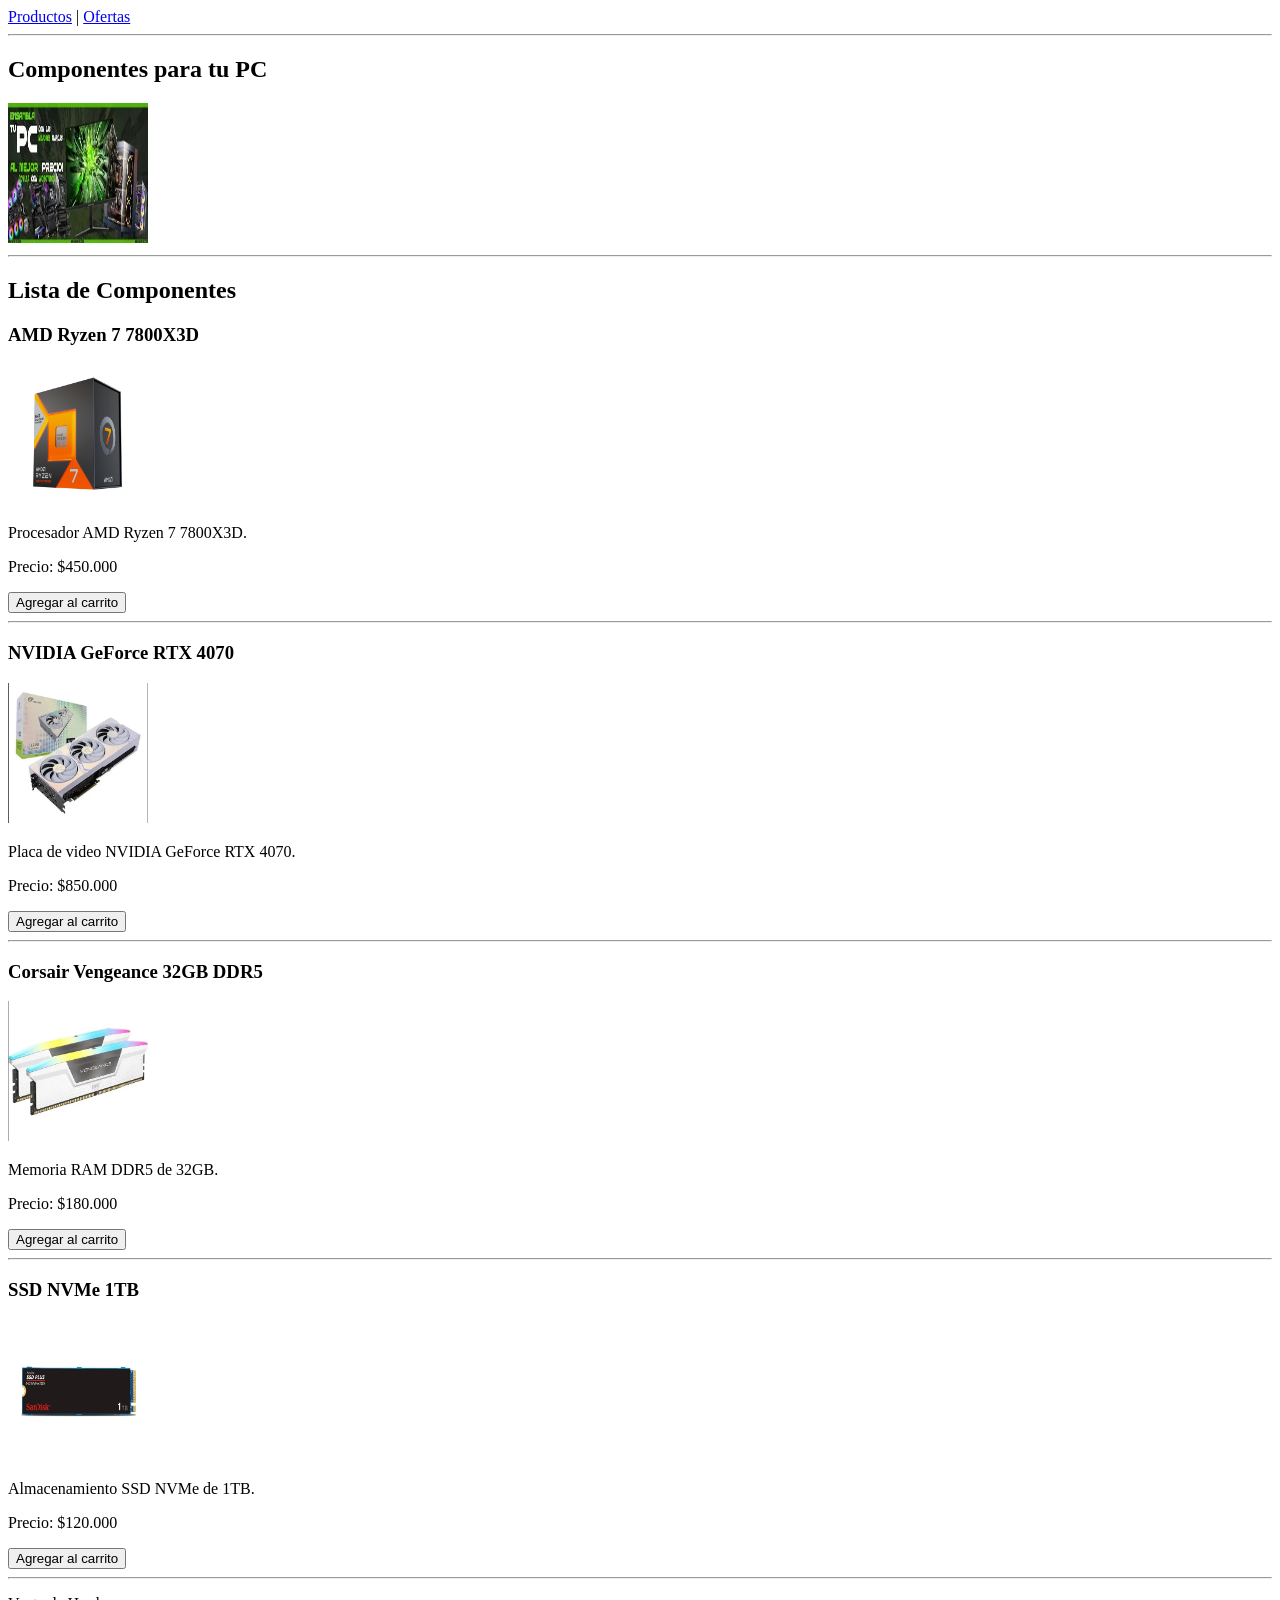
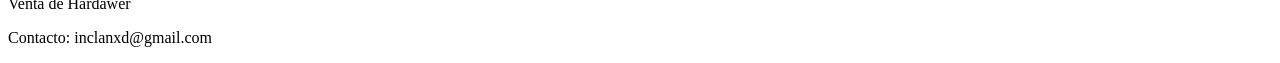
==== Proyecto-De-Implementacion-de-Sitios-Web-Dinamicos/index.html @ 63123d8c "Add files via upload" ====
<!DOCTYPE html>
<html lang="es">
<head>
    <meta charset="UTF-8">
    <meta name="viewport" content="width=device-width, initial-scale=1.0">
    <link rel="stylesheet" href="style.css">
</head>

<body>
<header>
    <nav>
        <a href="#">Productos</a> |
        <a href="#">Ofertas</a> 
    </nav>
</header>

<hr>

<section>
    <h2>Componentes para tu PC</h2>
        <img src="./img/BANNER.png">
</section>
<hr>

<main>
    <h2>Lista de Componentes</h2>
    <article>
        <h3>AMD Ryzen 7 7800X3D</h3>

            <img
                src="./img/Ryzen7.png"
            >

            <p>Procesador AMD Ryzen 7 7800X3D.</p>
            <p>Precio: $450.000</p>

            <button>Agregar al carrito</button>
        </article>

        <hr>

        <article>
            <h3>NVIDIA GeForce RTX 4070</h3>

            <img
                src="./img/RTX.png"
            >

            <p>Placa de video NVIDIA GeForce RTX 4070.</p>
            <p>Precio: $850.000</p>

            <button>Agregar al carrito</button>
        </article>

        <hr>

        
        <article>
            <h3>Corsair Vengeance 32GB DDR5</h3>

            <img
                src="./img/RAM.png"
            >

            <p>Memoria RAM DDR5 de 32GB.</p>
            <p>Precio: $180.000</p>

            <button>Agregar al carrito</button>
        </article>

        <hr>

        
        <article>
            <h3>SSD NVMe 1TB</h3>

            <img
                src="./img/SSD.jpg"
            >

            <p>Almacenamiento SSD NVMe de 1TB.</p>
            <p>Precio: $120.000</p>

            <button>Agregar al carrito</button>
    </article>

</main>
    <hr>
<footer>
    <p>Venta de Hardawer</p>
    <p>Contacto: inclanxd@gmail.com</p>
</footer>

</body>
</html>
---- Proyecto-De-Implementacion-de-Sitios-Web-Dinamicos/style.css ----
img {
width: 140px;
height: 140px;

}
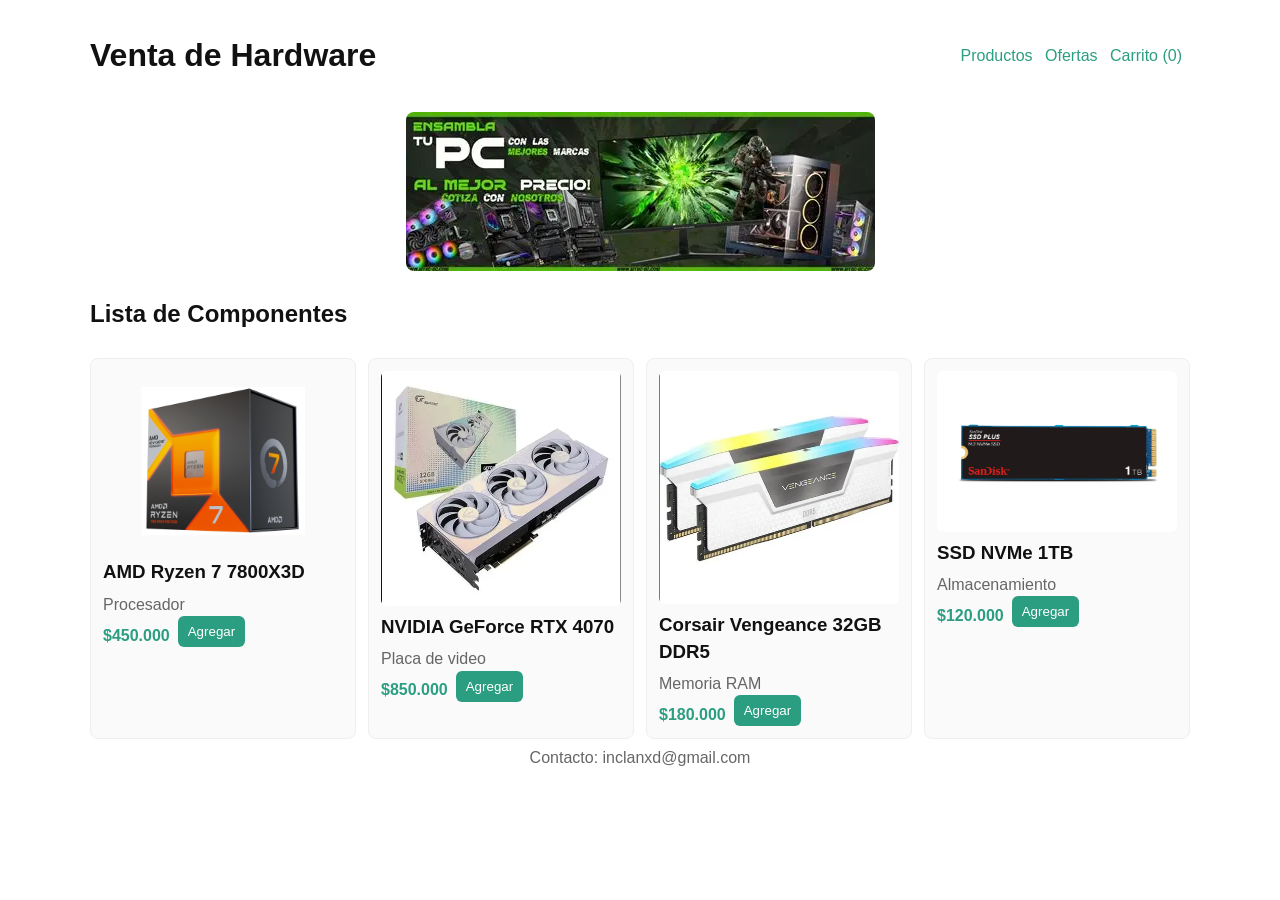
==== commit 3fb90f18: "Add responsive cart, product details, and mobile-friendly layout" ====
--- a/Proyecto-De-Implementacion-de-Sitios-Web-Dinamicos/index.html
+++ b/Proyecto-De-Implementacion-de-Sitios-Web-Dinamicos/index.html
@@ -7,90 +7,78 @@
 </head>
 
 <body>
-<header>
-    <nav>
-        <a href="#">Productos</a> |
-        <a href="#">Ofertas</a> 
-    </nav>
-</header>
+<div class="container">
+    <header>
+        <h1 class="center">Venta de Hardware</h1>
+        <nav>
+            <a href="#">Productos</a>
+            <a href="#">Ofertas</a>
+            <a href="carrito.html">Carrito (<span id="cart-count">0</span>)</a>
+        </nav>
+    </header>
 
-<hr>
+    <main>
+        <section class="center">
+            <img src="./img/BANNER.png" alt="Banner" style="max-width:100%;border-radius:8px">
+        </section>
 
-<section>
-    <h2>Componentes para tu PC</h2>
-        <img src="./img/BANNER.png">
-</section>
-<hr>
+        <h2>Lista de Componentes</h2>
+        <section class="products" id="products">
+            <article class="product" data-name="AMD Ryzen 7 7800X3D" data-description="Procesador AMD Ryzen 7 7800X3D." data-price="$450.000" data-img="./img/Ryzen7.png">
+                <img src="./img/Ryzen7.png" alt="Ryzen7">
+                <h3>AMD Ryzen 7 7800X3D</h3>
+                <div class="muted">Procesador</div>
+                <div class="row"><div class="price">$450.000</div><button class="btn add-to-cart">Agregar</button></div>
+            </article>
 
-<main>
-    <h2>Lista de Componentes</h2>
-    <article>
-        <h3>AMD Ryzen 7 7800X3D</h3>
+            <article class="product" data-name="NVIDIA GeForce RTX 4070" data-description="Placa de video NVIDIA GeForce RTX 4070." data-price="$850.000" data-img="./img/RTX.png">
+                <img src="./img/RTX.png" alt="RTX">
+                <h3>NVIDIA GeForce RTX 4070</h3>
+                <div class="muted">Placa de video</div>
+                <div class="row"><div class="price">$850.000</div><button class="btn add-to-cart">Agregar</button></div>
+            </article>
 
-            <img
-                src="./img/Ryzen7.png"
-            >
+            <article class="product" data-name="Corsair Vengeance 32GB DDR5" data-description="Memoria RAM DDR5 de 32GB." data-price="$180.000" data-img="./img/RAM.png">
+                <img src="./img/RAM.png" alt="RAM">
+                <h3>Corsair Vengeance 32GB DDR5</h3>
+                <div class="muted">Memoria RAM</div>
+                <div class="row"><div class="price">$180.000</div><button class="btn add-to-cart">Agregar</button></div>
+            </article>
 
-            <p>Procesador AMD Ryzen 7 7800X3D.</p>
-            <p>Precio: $450.000</p>
+            <article class="product" data-name="SSD NVMe 1TB" data-description="Almacenamiento SSD NVMe de 1TB." data-price="$120.000" data-img="./img/SSD.jpg">
+                <img src="./img/SSD.jpg" alt="SSD">
+                <h3>SSD NVMe 1TB</h3>
+                <div class="muted">Almacenamiento</div>
+                <div class="row"><div class="price">$120.000</div><button class="btn add-to-cart">Agregar</button></div>
+            </article>
+        </section>
+    </main>
 
-            <button>Agregar al carrito</button>
-        </article>
+    <footer class="center muted">Contacto: inclanxd@gmail.com</footer>
+</div>
 
-        <hr>
+<script>
+    const readCart = () => JSON.parse(localStorage.getItem('cart')||'[]');
+    const saveCart = c => localStorage.setItem('cart', JSON.stringify(c));
+    const updateCartCount = () => { const el = document.getElementById('cart-count'); if(el) el.textContent = readCart().length; };
+    const addToCart = p => { const c = readCart(); c.push(p); saveCart(c); updateCartCount(); alert('Agregado al carrito'); };
 
-        <article>
-            <h3>NVIDIA GeForce RTX 4070</h3>
+    document.addEventListener('click', (e)=>{
+        const add = e.target.closest('.add-to-cart');
+        if(add){
+            e.stopPropagation();
+            const art = add.closest('.product');
+            addToCart({name: art.dataset.name, description: art.dataset.description, price: art.dataset.price, img: art.dataset.img});
+            return;
+        }
+        const art = e.target.closest('.product');
+        if(art) {
+            const q = new URLSearchParams({name: art.dataset.name, description: art.dataset.description, price: art.dataset.price, img: art.dataset.img});
+            window.location.href = 'productos.html?'+q.toString();
+        }
+    });
 
-            <img
-                src="./img/RTX.png"
-            >
-
-            <p>Placa de video NVIDIA GeForce RTX 4070.</p>
-            <p>Precio: $850.000</p>
-
-            <button>Agregar al carrito</button>
-        </article>
-
-        <hr>
-
-        
-        <article>
-            <h3>Corsair Vengeance 32GB DDR5</h3>
-
-            <img
-                src="./img/RAM.png"
-            >
-
-            <p>Memoria RAM DDR5 de 32GB.</p>
-            <p>Precio: $180.000</p>
-
-            <button>Agregar al carrito</button>
-        </article>
-
-        <hr>
-
-        
-        <article>
-            <h3>SSD NVMe 1TB</h3>
-
-            <img
-                src="./img/SSD.jpg"
-            >
-
-            <p>Almacenamiento SSD NVMe de 1TB.</p>
-            <p>Precio: $120.000</p>
-
-            <button>Agregar al carrito</button>
-    </article>
-
-</main>
-    <hr>
-<footer>
-    <p>Venta de Hardawer</p>
-    <p>Contacto: inclanxd@gmail.com</p>
-</footer>
-
+    document.addEventListener('DOMContentLoaded', updateCartCount);
+</script>
 </body>
 </html>
-
--- a/Proyecto-De-Implementacion-de-Sitios-Web-Dinamicos/style.css
+++ b/Proyecto-De-Implementacion-de-Sitios-Web-Dinamicos/style.css
@@ -1,5 +1,43 @@
-img {
-width: 140px;
-height: 140px;
+:root{
+    --bg:#fff;
+    --accent:#2b9e81;
+    --muted:#666;
+    --card:#fafafa;
+    --gap:12px;
+}
+*{box-sizing:border-box}
+body{
+    margin:0;
+    font-family:Arial,Helvetica,sans-serif;
+    background:var(--bg);
+    color:#111;
+    line-height:1.4;
+    padding:0 12px 40px;
+}
+header{display:flex;align-items:center;justify-content:space-between;padding:12px 0}
+nav a{color:var(--accent);text-decoration:none;margin-right:8px}
+.container{max-width:1100px;margin:0 auto}
+.products{display:grid;grid-template-columns:repeat(auto-fit,minmax(220px,1fr));gap:var(--gap);padding:8px 0}
+article.product{background:var(--card);padding:12px;border-radius:8px;border:1px solid #eee;cursor:pointer;display:flex;flex-direction:column;align-items:flex-start}
+article.product img{width:100%;height:auto;border-radius:6px;object-fit:cover}
+h3{margin:8px 0}
+.price{color:var(--accent);font-weight:700;margin-top:auto}
+.btn{background:var(--accent);color:#fff;border:none;padding:8px 10px;border-radius:6px;cursor:pointer}
+.btn.secondary{background:#eee;color:#111}
+.row{display:flex;gap:8px;align-items:center}
+.product-detail{max-width:900px;margin:16px auto;padding:12px}
+.cart-item{display:flex;gap:12px;align-items:center;padding:12px;border-bottom:1px solid #eee}
+.cart-item img{width:90px;height:auto;border-radius:6px}
+.muted{color:var(--muted)}
 
-}+/* responsive tweaks */
+@media (max-width:600px){
+    body{padding:8px}
+    .products{grid-template-columns:1fr}
+    header{flex-direction:column;align-items:flex-start;gap:8px}
+    .cart-item{flex-direction:column;align-items:flex-start}
+    .cart-item img{width:100%}
+}
+
+/* small helpers */
+.center{text-align:center}
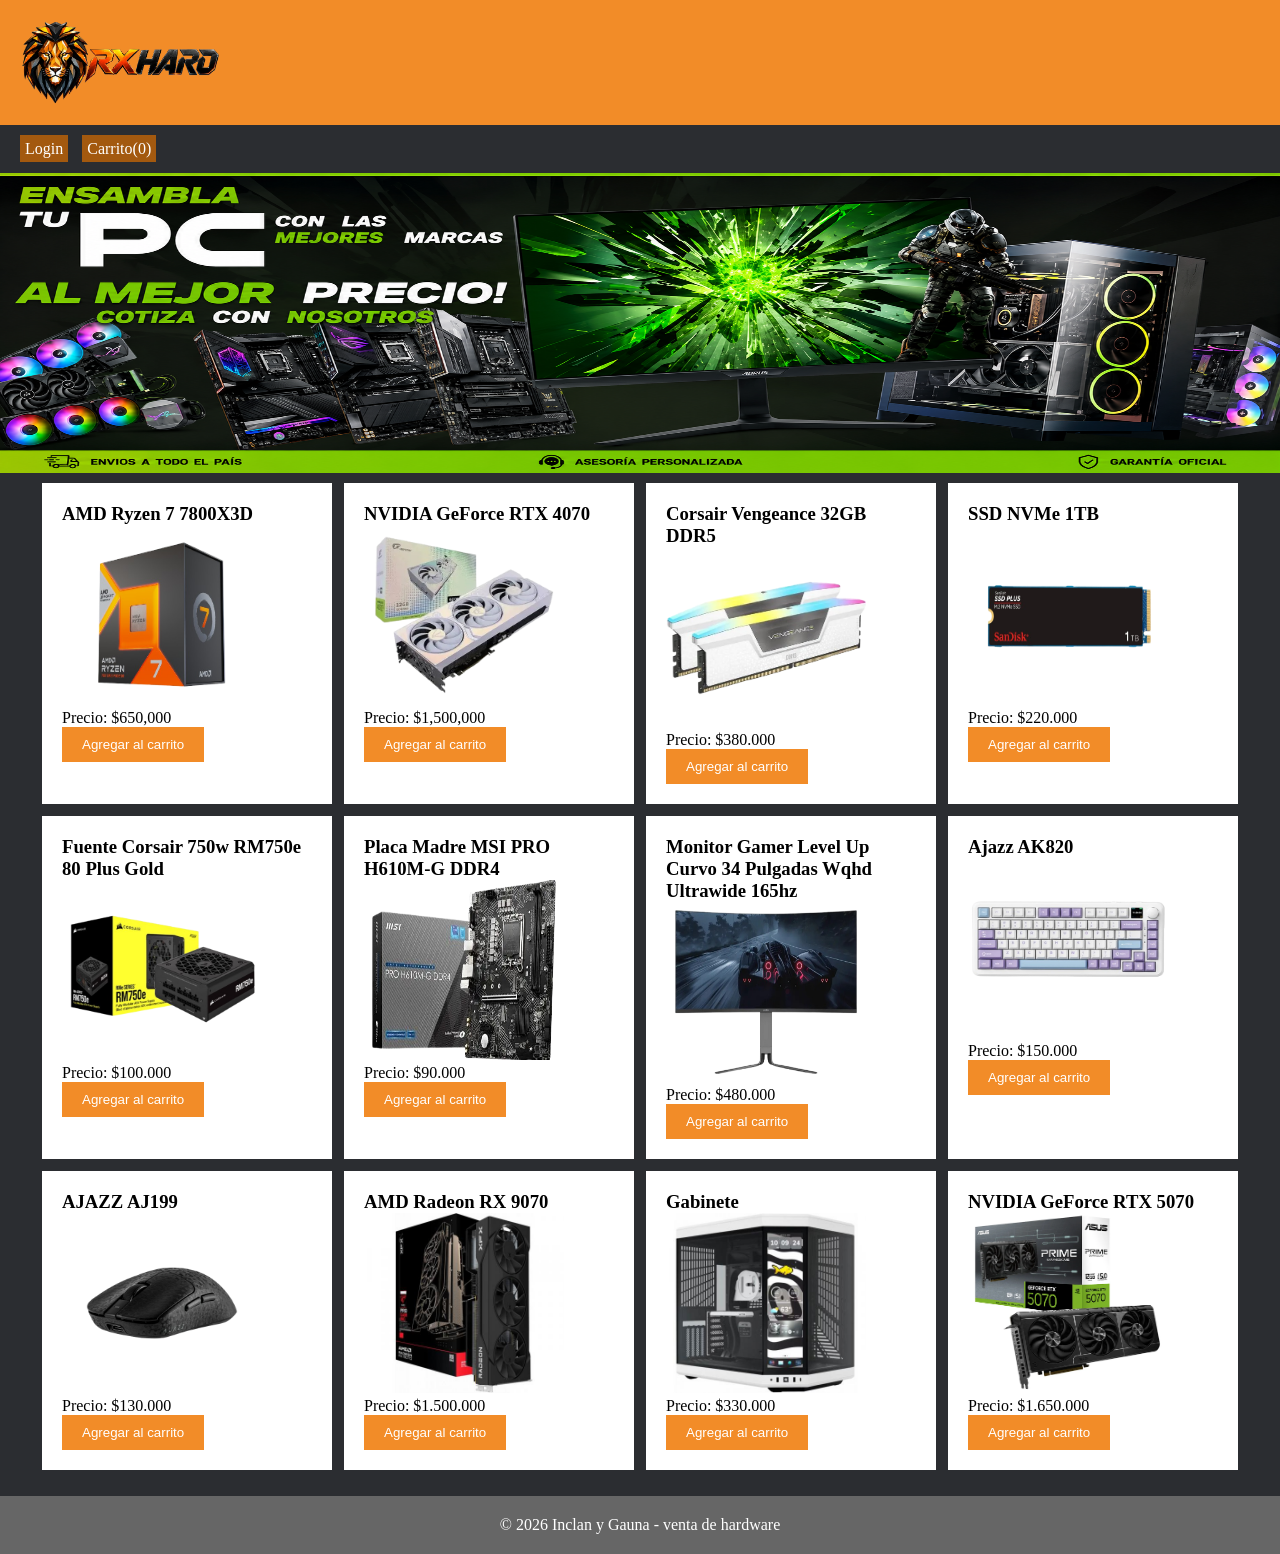
==== commit 67c582f8: "cambios" ====
--- a/Proyecto-De-Implementacion-de-Sitios-Web-Dinamicos/index.html
+++ b/Proyecto-De-Implementacion-de-Sitios-Web-Dinamicos/index.html
@@ -4,81 +4,108 @@
     <meta charset="UTF-8">
     <meta name="viewport" content="width=device-width, initial-scale=1.0">
     <link rel="stylesheet" href="style.css">
+    <script src="./script.js"></script>
 </head>
 
 <body>
-<div class="container">
-    <header>
-        <h1 class="center">Venta de Hardware</h1>
-        <nav>
-            <a href="#">Productos</a>
-            <a href="#">Ofertas</a>
-            <a href="carrito.html">Carrito (<span id="cart-count">0</span>)</a>
-        </nav>
-    </header>
+<header>
+    <img src="./img/logo.png">
+</header>
+ <nav>
+    <a href="./html/login.html">Login</a>
+    <a href="./html/carrito.html">Carrito(<span id="cart-count">0</span>)</a>
+</nav>
 
-    <main>
-        <section class="center">
-            <img src="./img/BANNER.png" alt="Banner" style="max-width:100%;border-radius:8px">
-        </section>
+<section>
+    <img src="./img/BANNER.png">
+</section>
+<main  id="producto">
+<article class="producto" data-nombre="AMD Ryzen 7 7800X3D" data-precio="650.000" data-img="../img/Ryzen7.png">
+    <h3>AMD Ryzen 7 7800X3D</h3>
+    <img src="./img/Ryzen7.png">
+    <p>Precio: $650,000</p>
+    <button class="agregar-carrito">Agregar al carrito</button>
+</article>
 
-        <h2>Lista de Componentes</h2>
-        <section class="products" id="products">
-            <article class="product" data-name="AMD Ryzen 7 7800X3D" data-description="Procesador AMD Ryzen 7 7800X3D." data-price="$450.000" data-img="./img/Ryzen7.png">
-                <img src="./img/Ryzen7.png" alt="Ryzen7">
-                <h3>AMD Ryzen 7 7800X3D</h3>
-                <div class="muted">Procesador</div>
-                <div class="row"><div class="price">$450.000</div><button class="btn add-to-cart">Agregar</button></div>
-            </article>
+<article class="producto" data-nombre="NVIDIA GeForce RTX 4070" data-precio="1.500.000" data-img="../img/RTX.png">
+    <h3>NVIDIA GeForce RTX 4070</h3>
+    <img src="./img/RTX.png">
+    <p>Precio: $1,500,000</p>
+    <button class="agregar-carrito">Agregar al carrito</button>
+</article>
+<article class="producto" data-nombre="Corsair Vengeance 32GB DDR5" data-precio="$$380.000" data-img="../img/RAM.png">
+    <h3>Corsair Vengeance 32GB DDR5</h3>
+    <img src="./img/RAM.png">
+    <p>Precio: $380.000</p>
+    <button class="agregar-al-carrito">Agregar al carrito</button>
+</article>
 
-            <article class="product" data-name="NVIDIA GeForce RTX 4070" data-description="Placa de video NVIDIA GeForce RTX 4070." data-price="$850.000" data-img="./img/RTX.png">
-                <img src="./img/RTX.png" alt="RTX">
-                <h3>NVIDIA GeForce RTX 4070</h3>
-                <div class="muted">Placa de video</div>
-                <div class="row"><div class="price">$850.000</div><button class="btn add-to-cart">Agregar</button></div>
-            </article>
+<article class="producto" data-nombre="SSD NVMe 1TB" data-precio="220000" data-img="../img/SSD.png">
+    <h3>SSD NVMe 1TB</h3>
+    <img src="./img/SSD.png">
+    <p>Precio: $220.000</p>
+    <button class="agregar-carrito">Agregar al carrito</button>
+</article>
 
-            <article class="product" data-name="Corsair Vengeance 32GB DDR5" data-description="Memoria RAM DDR5 de 32GB." data-price="$180.000" data-img="./img/RAM.png">
-                <img src="./img/RAM.png" alt="RAM">
-                <h3>Corsair Vengeance 32GB DDR5</h3>
-                <div class="muted">Memoria RAM</div>
-                <div class="row"><div class="price">$180.000</div><button class="btn add-to-cart">Agregar</button></div>
-            </article>
+<article class="producto" data-nombre="Fuente Corsair 750w RM750e 80 Plus Gold" data-precio="100.000" data-img="../img/FUENTE.png">
+    <h3>Fuente Corsair 750w RM750e 80 Plus Gold</h3>
+    <img src="./img/FUENTE.png">
+    <p>Precio: $100.000</p>
+    <button class="agregar-carrito">Agregar al carrito</button>
+</article>
 
-            <article class="product" data-name="SSD NVMe 1TB" data-description="Almacenamiento SSD NVMe de 1TB." data-price="$120.000" data-img="./img/SSD.jpg">
-                <img src="./img/SSD.jpg" alt="SSD">
-                <h3>SSD NVMe 1TB</h3>
-                <div class="muted">Almacenamiento</div>
-                <div class="row"><div class="price">$120.000</div><button class="btn add-to-cart">Agregar</button></div>
-            </article>
-        </section>
-    </main>
+<article class="producto" data-nombre="Placa Madre MSI PRO H610M-G DDR4" data-precio="90.000" data-img="../img/PlacaMadre.png">
+    <h3>Placa Madre MSI PRO H610M-G DDR4</h3>
+    <img src="./img/PlacaMadre.png">
+    <p>Precio: $90.000</p>
+    <button class="agregar-carrito">Agregar al carrito</button>
+</article>
 
-    <footer class="center muted">Contacto: inclanxd@gmail.com</footer>
-</div>
+<article class="producto" data-nombre="Monitor Gamer Level Up Curvo 34 Pulgadas Wqhd Ultrawide 165hz" data-precio="480.000" data-img="../img/monitor.png">
+    <h3>Monitor Gamer Level Up Curvo 34 Pulgadas Wqhd Ultrawide 165hz</h3>
+    <img src="./img/monitor.png">
+    <p>Precio: $480.000</p>
+    <button class="agregar-carrito">Agregar al carrito</button>
+</article>
 
-<script>
-    const readCart = () => JSON.parse(localStorage.getItem('cart')||'[]');
-    const saveCart = c => localStorage.setItem('cart', JSON.stringify(c));
-    const updateCartCount = () => { const el = document.getElementById('cart-count'); if(el) el.textContent = readCart().length; };
-    const addToCart = p => { const c = readCart(); c.push(p); saveCart(c); updateCartCount(); alert('Agregado al carrito'); };
+<article class="producto" data-nombre="Ajazz AK820" data-precio="150.000" data-img="../img/teclado.png">
+    <h3>Ajazz AK820</h3>
+    <img src="./img/teclado.png">
+    <p>Precio: $150.000</p>
+    <button class="agregar-carrito">Agregar al carrito</button>
+</article>
 
-    document.addEventListener('click', (e)=>{
-        const add = e.target.closest('.add-to-cart');
-        if(add){
-            e.stopPropagation();
-            const art = add.closest('.product');
-            addToCart({name: art.dataset.name, description: art.dataset.description, price: art.dataset.price, img: art.dataset.img});
-            return;
-        }
-        const art = e.target.closest('.product');
-        if(art) {
-            const q = new URLSearchParams({name: art.dataset.name, description: art.dataset.description, price: art.dataset.price, img: art.dataset.img});
-            window.location.href = 'productos.html?'+q.toString();
-        }
-    });
+<article class="producto" data-nombre="AJAZZ AJ199" data-precio="130.000" data-img="../img/mouse.png">
+    <h3>AJAZZ AJ199</h3>
+    <img src="./img/mouse.png">
+    <p>Precio: $130.000</p>
+    <button class="agregar-carrito">Agregar al carrito</button>
+</article>
 
-    document.addEventListener('DOMContentLoaded', updateCartCount);
-</script>
+<article class="producto" data-nombre="AMD Radeon RX 9070" data-precio="1.500.000" data-img="../img/rtx.jpg">
+    <h3>AMD Radeon RX 9070</h3>
+    <img src="./img/rtx.jpg">
+    <p>Precio: $1.500.000</p>
+    <button class="agregar-carrito">Agregar al carrito</button>
+</article>
+
+<article class="producto" data-nombre="Gabinete" data-precio="330.000" data-img="../img/gabinete.jpg">
+    <h3>Gabinete</h3>
+    <img src="./img/gabinete.jpg">
+    <p>Precio: $330.000</p>
+    <button class="agregar-carrito">Agregar al carrito</button>
+</article>
+
+<article class="producto" data-nombre="NVIDIA GeForce RTX 5070" data-precio="1.650.000" data-img="zs.png">
+    <h3>NVIDIA GeForce RTX 5070</h3>
+    <img src="./img/zs.png">
+    <p>Precio: $1.650.000</p>
+    <button class="agregar-carrito">Agregar al carrito</button>
+</article>
+<footer>
+    <p>&copy; 2026 Inclan y Gauna - venta de hardware</p>
+</footer>
+</main>
 </body>
 </html>
+
--- a/Proyecto-De-Implementacion-de-Sitios-Web-Dinamicos/style.css
+++ b/Proyecto-De-Implementacion-de-Sitios-Web-Dinamicos/style.css
@@ -1,43 +1,67 @@
-:root{
-    --bg:#fff;
-    --accent:#2b9e81;
-    --muted:#666;
-    --card:#fafafa;
-    --gap:12px;
+* {
+    margin: 0;
+    padding: 0;    
 }
-*{box-sizing:border-box}
-body{
-    margin:0;
-    font-family:Arial,Helvetica,sans-serif;
-    background:var(--bg);
-    color:#111;
-    line-height:1.4;
-    padding:0 12px 40px;
+body {
+    font-family: times new roman;
+    background-color: #2b2d31;
 }
-header{display:flex;align-items:center;justify-content:space-between;padding:12px 0}
-nav a{color:var(--accent);text-decoration:none;margin-right:8px}
-.container{max-width:1100px;margin:0 auto}
-.products{display:grid;grid-template-columns:repeat(auto-fit,minmax(220px,1fr));gap:var(--gap);padding:8px 0}
-article.product{background:var(--card);padding:12px;border-radius:8px;border:1px solid #eee;cursor:pointer;display:flex;flex-direction:column;align-items:flex-start}
-article.product img{width:100%;height:auto;border-radius:6px;object-fit:cover}
-h3{margin:8px 0}
-.price{color:var(--accent);font-weight:700;margin-top:auto}
-.btn{background:var(--accent);color:#fff;border:none;padding:8px 10px;border-radius:6px;cursor:pointer}
-.btn.secondary{background:#eee;color:#111}
-.row{display:flex;gap:8px;align-items:center}
-.product-detail{max-width:900px;margin:16px auto;padding:12px}
-.cart-item{display:flex;gap:12px;align-items:center;padding:12px;border-bottom:1px solid #eee}
-.cart-item img{width:90px;height:auto;border-radius:6px}
-.muted{color:var(--muted)}
-
-/* responsive tweaks */
-@media (max-width:600px){
-    body{padding:8px}
-    .products{grid-template-columns:1fr}
-    header{flex-direction:column;align-items:flex-start;gap:8px}
-    .cart-item{flex-direction:column;align-items:flex-start}
-    .cart-item img{width:100%}
+header {
+    background-color: #f28c28;
+    text-align: center;
+    height: 125px;
+    display: flex;
+    align-items: center;
+    padding: 0 20px;
+}
+header img {
+    width: 200px;
+    height: auto;
+}
+nav{
+    margin: 15px;
+}
+nav a{
+    background-color: #a3590f;
+    padding: 5px;
+    margin: 5px;
+    text-decoration: none;
+    color: white;    
+}
+section img {
+    width: 100%;
+    height: 300px;
+}
+main {
+    display: flex;
+    justify-content: center;
+    flex-wrap: wrap;
 }
 
-/* small helpers */
-.center{text-align:center}
+article {
+    background-color: white;
+    padding: 20px;
+    width: 250px;
+    margin: 6px;
+}
+
+article img {
+    width: 200px;
+    height: 180px;
+}
+button {
+    background-color: #f28c28;
+    color: white;
+    border: none;
+    padding: 10px 20px;
+}
+
+footer {
+    background-color: #666666;
+    color: white;
+    padding: 20px;
+    width: 100%;
+    text-align: center;
+    margin-top: 20px;
+}
+
